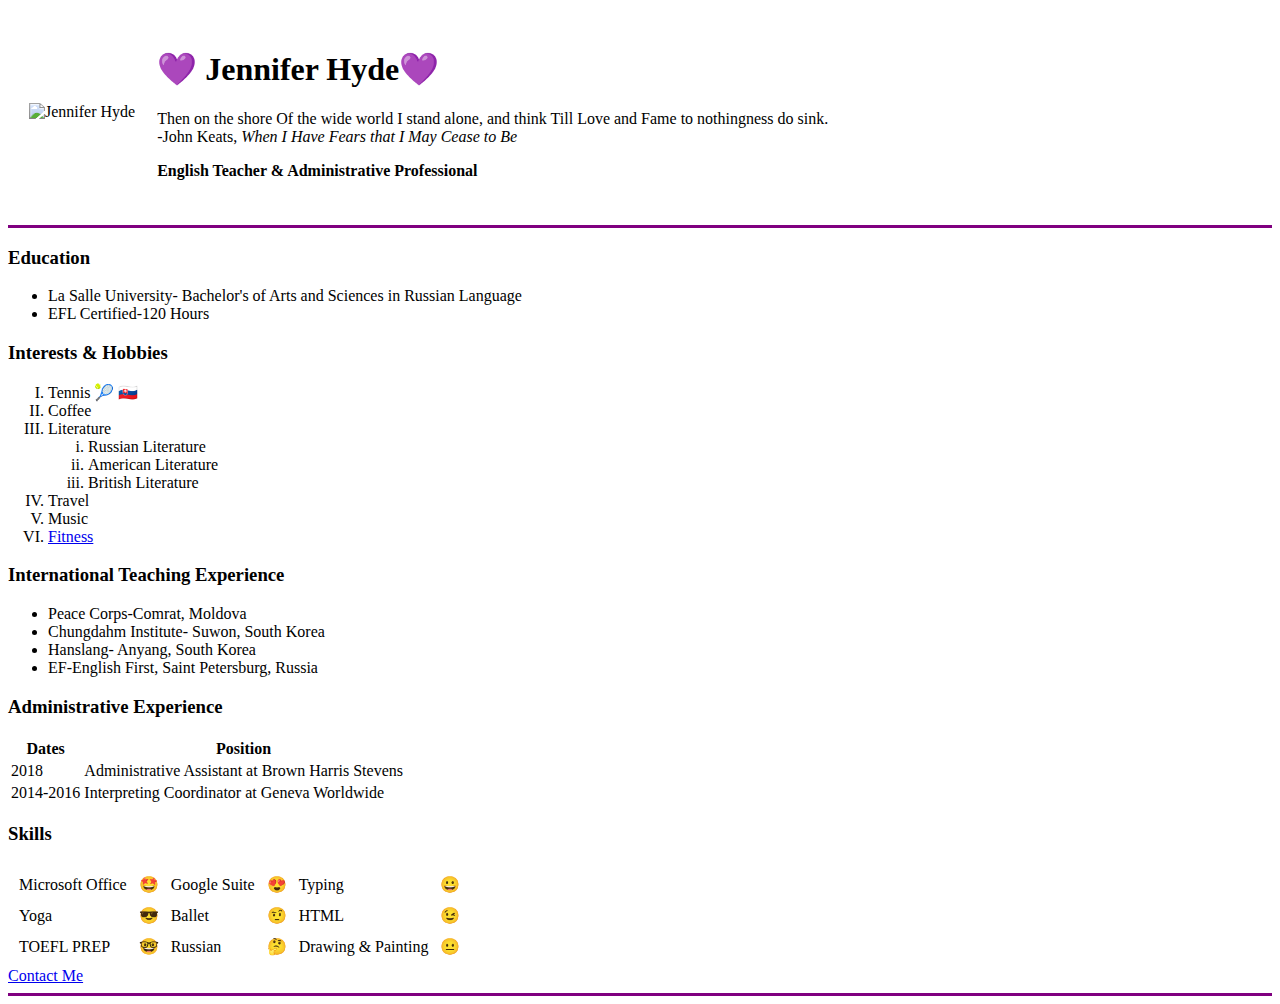
==== index.html @ df4c9626 "Added initial CV website files." ====
<!DOCTYPE html>
<html lang="en" dir="ltr">

<head>
  <meta charset="utf-8">
  <meta name="keyword" content="Jennifer Hyde's Personal Site">
  <meta name="description" content="Jennifer Hyde">
  <meta name="author" content="Jennifer Hyde" />
  <meta name="viewport" content="width=device-width,initial-scale-1.0" />
  <title> 💜 Jennifer's Personal Site</title>
</head>

<body>
  <table cellspacing= 20>
    <tr>
      <td>
  <img src="JenHyde.jpg" alt="Jennifer Hyde" width="200" length="400"></td>
  <td>
<h1>💜 Jennifer Hyde💜 </h1>
  <block quote cite="https://poets.org/poem/when-i-have-fears-i-may-cease-be"> Then on the shore
    Of the wide world I stand alone, and think
    Till Love and Fame to nothingness do sink.</block quote> <br />
  -John Keats, <em>When I Have Fears that I May Cease to Be</em>
  <p><strong>English Teacher & Administrative Professional</strong></p></td></tr>
</table>
  <hr size="3" noshade color="purple" />
  <h3>Education</h3>
  <ul>
    <li>La Salle University- Bachelor's of Arts and Sciences
      in Russian Language</li>
    <li> EFL Certified-120 Hours</li>
  </ul>
  <h3>Interests & Hobbies</h3>
  <ol type="I">
    <li>Tennis 🎾 🇸🇰</li>
    <li> Coffee </li>
    <li>Literature</li>
    <ol type="i">
      <li> Russian Literature</li>
      <li>American Literature</li>
      <li> British Literature</li>
    </ol>
    <li>
      Travel</li>
    <li>
      Music</li>
    <li><a href="fitness.html">Fitness</a>

    </li>
  </ol>
  <h3>International Teaching Experience</h3>
  <ul>
    <li>
      Peace Corps-Comrat, Moldova
    </li>
    <li>
      Chungdahm Institute- Suwon, South Korea
    </li>
    <li>
      Hanslang- Anyang, South Korea
    </li>
    <li>
      EF-English First, Saint Petersburg, Russia
    </li>
  </ul>
  <h3>Administrative Experience</h3>
  <table>
    <thead>
      <th>
        Dates
      </th>
      <th>
        Position
      </th>
    </thead>
    <tbody>
      <tr>
        <td>
          2018
        </td>
        <td>
          Administrative Assistant at Brown Harris Stevens </td>
      </tr>
      <tr>
        <td>
          2014-2016
        </td>
        <td>
          Interpreting Coordinator at Geneva Worldwide
        </td>
      </tr>
    </tbody>
  </table>
  <h3> Skills</h3>
  <table cellspacing=10>
    <tr>
      <td>
        Microsoft Office
      </td>
      <td>
        🤩
      </td>
      <td>
        Google Suite
      </td>
      <td>
        😍
      </td>
      <td>
        Typing
      </td>
      <td>
        😀
      </td>
    </tr>
    <tr>
      <td>
        Yoga
      </td>
      <td>
        😎
      </td>
      <td>
        Ballet
      </td>
      <td>
        🤨
      </td>
      <td>
        HTML
      </td>
      <td>
        😉
      </td>
    </tr>
    <tr>
      <td>
        TOEFL PREP
      </td>
      <td>
        🤓
      </td>
      <td>
        Russian
      </td>
      <td>
        🤔
      </td>
      <td>
        Drawing & Painting
      </td>
      <td>
        😐
      </td>
    </tr>
  </table>
  <a href="contact.html">Contact Me</a>
  <hr size="3" noshade color="purple" />
</body>

</html>
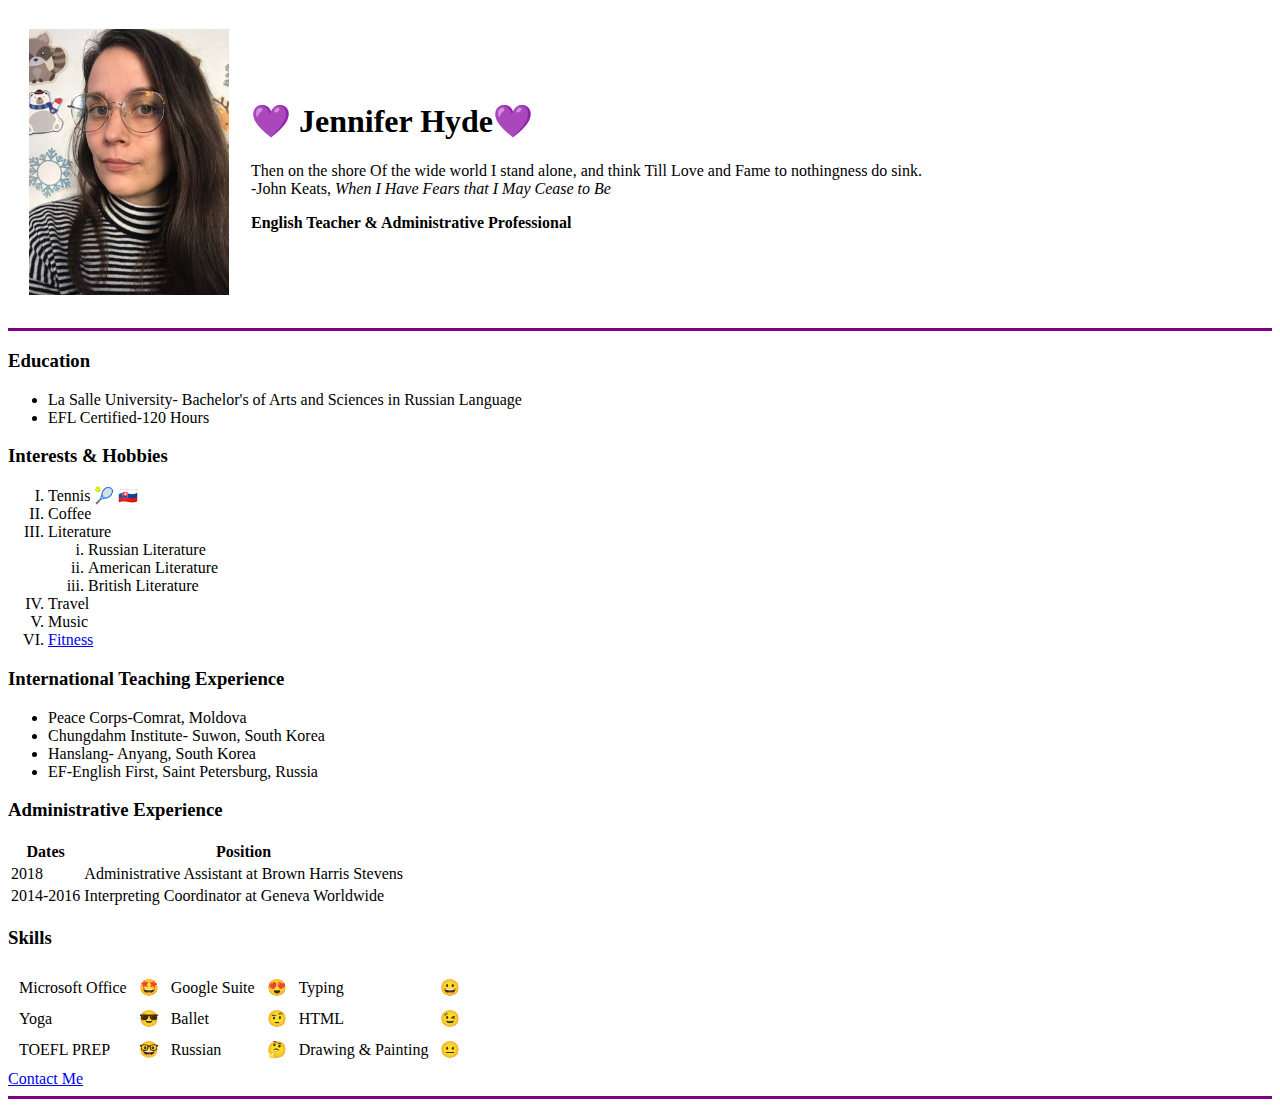
==== commit 500e7765: "Update index.html" ====
--- a/index.html
+++ b/index.html
@@ -14,7 +14,7 @@
   <table cellspacing= 20>
     <tr>
       <td>
-  <img src="JenHyde.jpg" alt="Jennifer Hyde" width="200" length="400"></td>
+  <img src="Images/JenHyde.JPG" alt="Jennifer Hyde" width="200" length="400"></td>
   <td>
 <h1>💜 Jennifer Hyde💜 </h1>
   <block quote cite="https://poets.org/poem/when-i-have-fears-i-may-cease-be"> Then on the shore
@@ -44,7 +44,7 @@
       Travel</li>
     <li>
       Music</li>
-    <li><a href="fitness.html">Fitness</a>
+    <li><a href="Fitness.html">Fitness</a>
 
     </li>
   </ol>
@@ -154,7 +154,7 @@
       </td>
     </tr>
   </table>
-  <a href="contact.html">Contact Me</a>
+  <a href="Contact.html">Contact Me</a>
   <hr size="3" noshade color="purple" />
 </body>
 
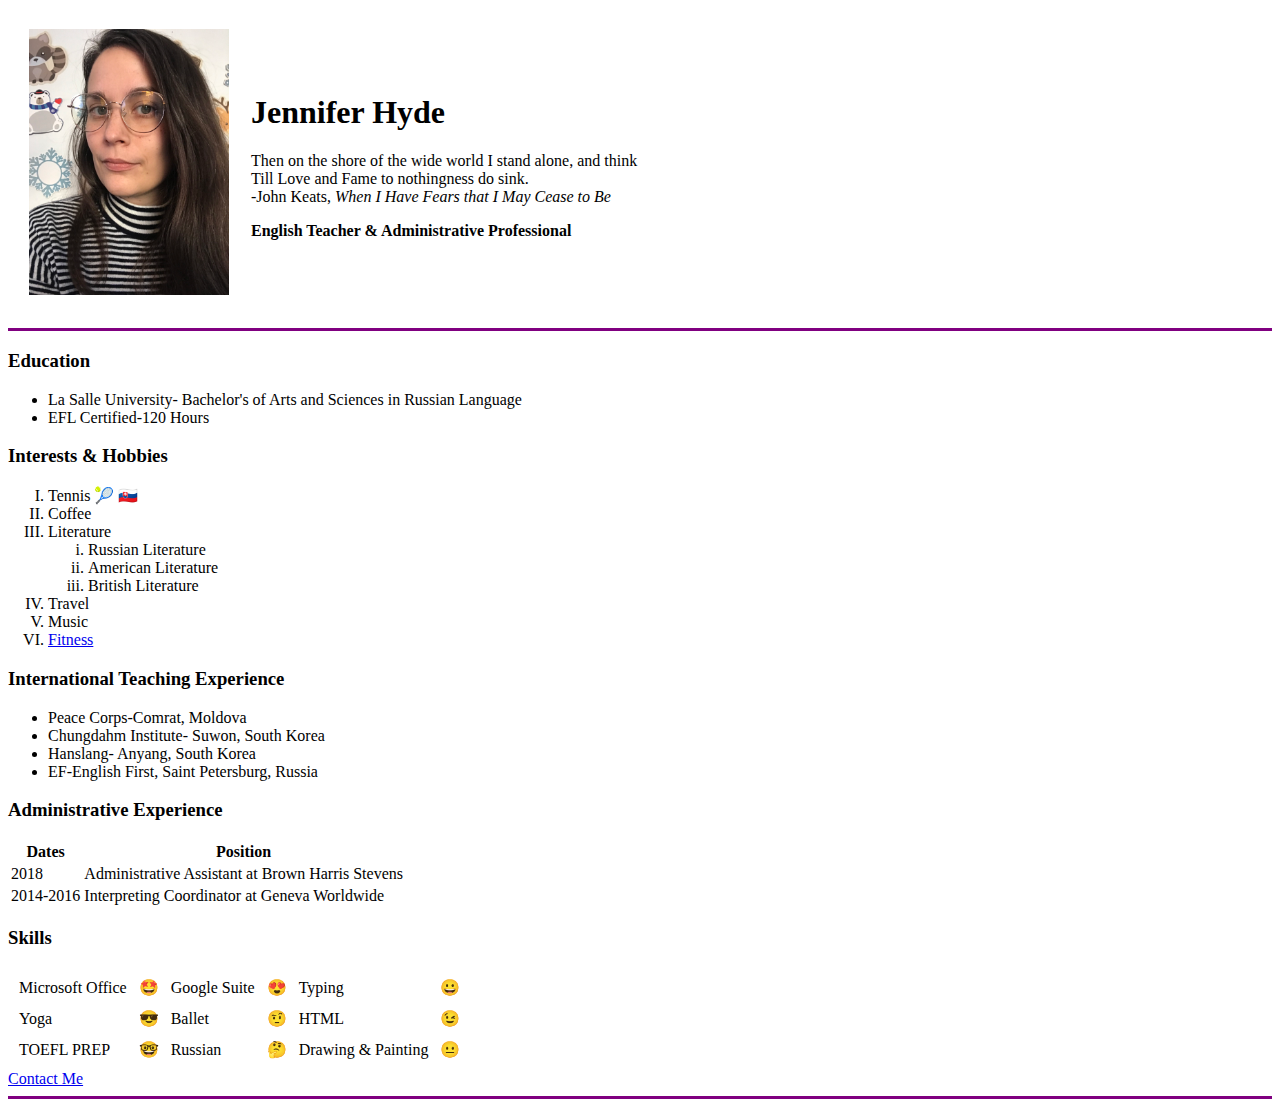
==== commit b7c689a7: "Update index.html" ====
--- a/index.html
+++ b/index.html
@@ -8,6 +8,7 @@
   <meta name="author" content="Jennifer Hyde" />
   <meta name="viewport" content="width=device-width,initial-scale-1.0" />
   <title> 💜 Jennifer's Personal Site</title>
+  <body style=background-color: #DFF3E3;>
 </head>
 
 <body>
@@ -16,9 +17,9 @@
       <td>
   <img src="Images/JenHyde.JPG" alt="Jennifer Hyde" width="200" length="400"></td>
   <td>
-<h1>💜 Jennifer Hyde💜 </h1>
+<h1>Jennifer Hyde</h1>
   <block quote cite="https://poets.org/poem/when-i-have-fears-i-may-cease-be"> Then on the shore
-    Of the wide world I stand alone, and think
+    of the wide world I stand alone, and think <br>
     Till Love and Fame to nothingness do sink.</block quote> <br />
   -John Keats, <em>When I Have Fears that I May Cease to Be</em>
   <p><strong>English Teacher & Administrative Professional</strong></p></td></tr>
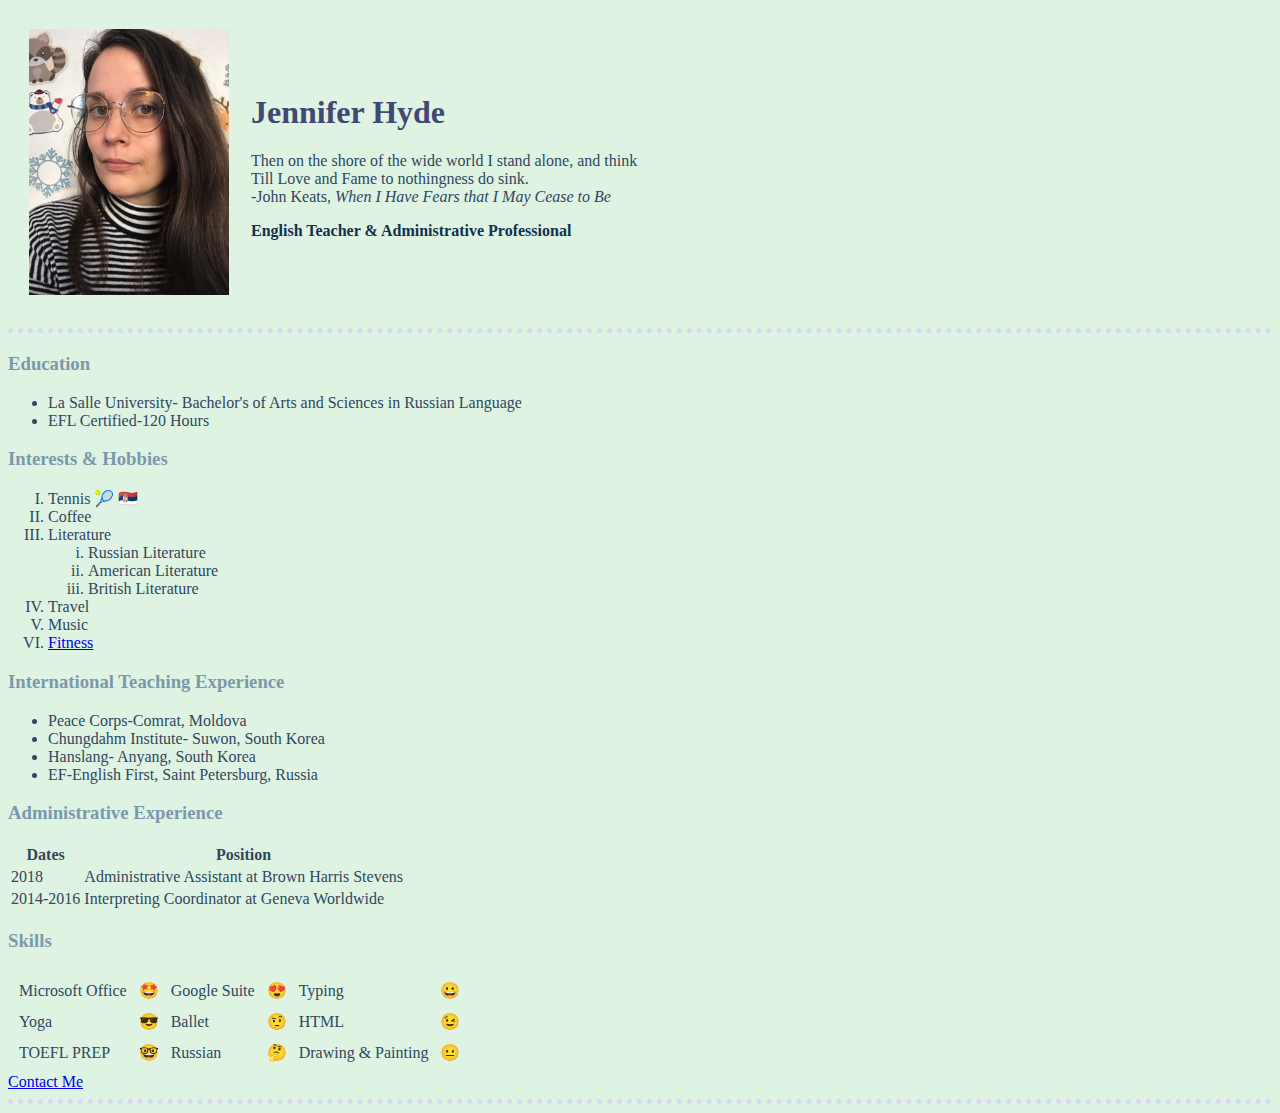
==== commit 9d38f0b3: "Update index.html" ====
--- a/index.html
+++ b/index.html
@@ -8,7 +8,7 @@
   <meta name="author" content="Jennifer Hyde" />
   <meta name="viewport" content="width=device-width,initial-scale-1.0" />
   <title> 💜 Jennifer's Personal Site</title>
-  <body style=background-color: #DFF3E3;>
+  <link rel="stylesheet" href="CSS/styles.css" /> 
 </head>
 
 <body>
@@ -24,7 +24,7 @@
   -John Keats, <em>When I Have Fears that I May Cease to Be</em>
   <p><strong>English Teacher & Administrative Professional</strong></p></td></tr>
 </table>
-  <hr size="3" noshade color="purple" />
+  <hr size="3"/>
   <h3>Education</h3>
   <ul>
     <li>La Salle University- Bachelor's of Arts and Sciences
@@ -33,7 +33,7 @@
   </ul>
   <h3>Interests & Hobbies</h3>
   <ol type="I">
-    <li>Tennis 🎾 🇸🇰</li>
+    <li>Tennis 🎾 🇷🇸</li>
     <li> Coffee </li>
     <li>Literature</li>
     <ol type="i">
@@ -156,7 +156,7 @@
     </tr>
   </table>
   <a href="Contact.html">Contact Me</a>
-  <hr size="3" noshade color="purple" />
+  <hr size="3" />
 </body>
 
 </html>
--- a/CSS/styles.css
+++ b/CSS/styles.css
@@ -0,0 +1,25 @@
+
+ body
+ {background-color:#DFF3E3;}
+ hr
+ {border-style:none;
+   border-top:5px dotted #D9D7F1;
+width: 100%}
+h1
+{color: #424874;
+  font-family: "garamond", Georgia, Times;}
+h3
+{color: #7C99AC;
+font-family:"garamond", Georgia, Times;}
+
+p
+{color: #11324D;
+font-family: "garamond", Georgia, Times;}
+
+li
+{color: #30475E;
+font-family: "garamond", Georgia, Times;}
+
+table
+{color: #30475E;
+font-family: "garamond", Georgia, Times;}
